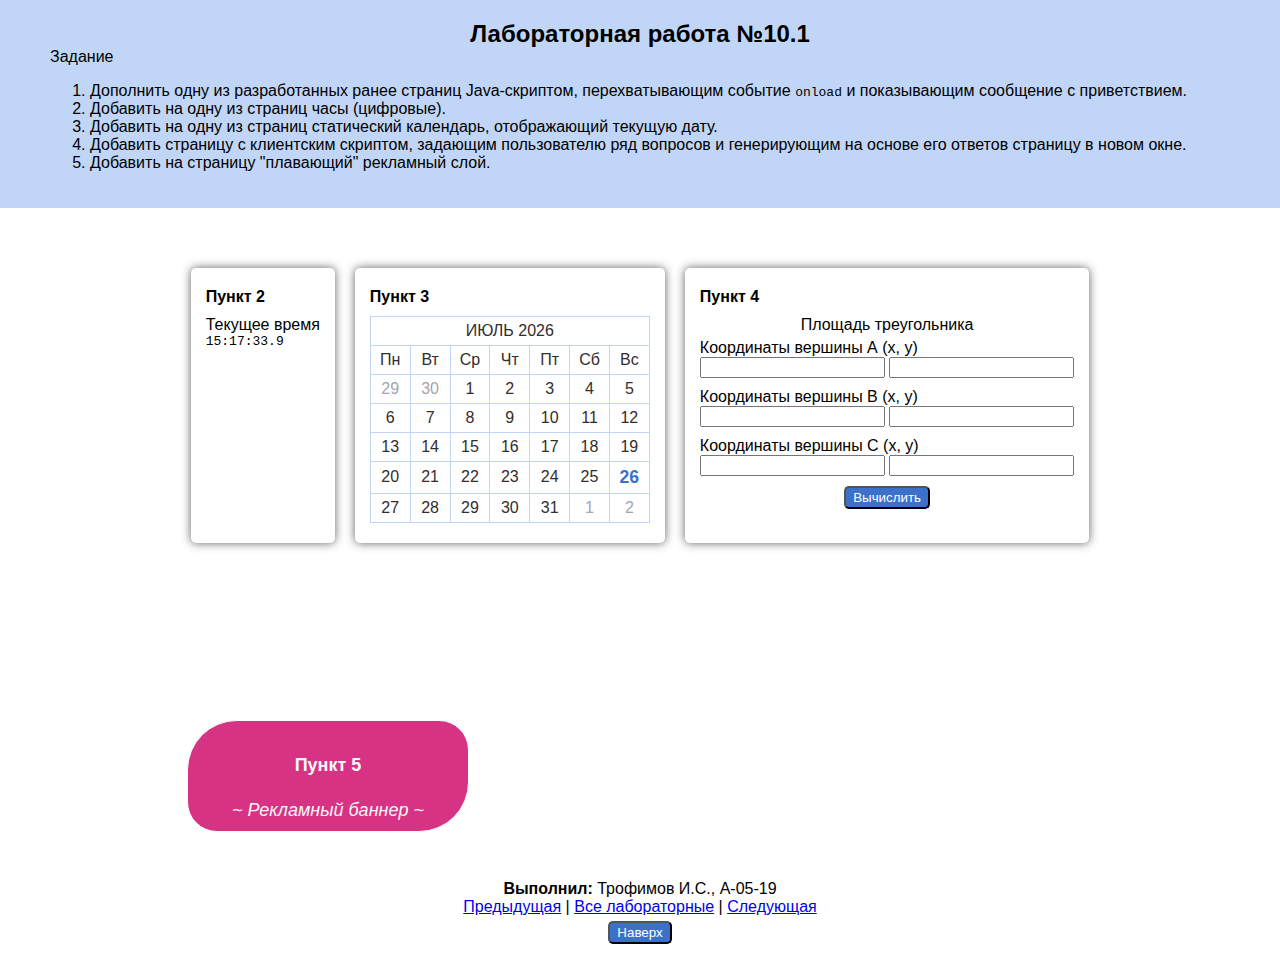
==== lab10/index.html @ 23afdb2e "add lab10" ====
<!DOCTYPE html>
<html>
    <head>
        <meta charset="utf-8">
        <meta http-equiv="X-UA-Compatible" content="IE=edge">
        <title>Компьютерные сети</title>
        <meta name="description" content="НИУ 'МЭИ', Компьютерные сети, 8-й семестр">
        <meta name="viewport" content="width=device-width, initial-scale=1">
        <link rel="stylesheet" href="../styles_global.css">
        <link rel="stylesheet" href="./styles.css">
        <script src="../scripts_global.js" defer></script>
        <script src="./scripts.js" defer></script>
        <script src="calender.js" defer></script>
    </head>
    <body>
        <div class="container">
            <div class="header">
                <h2>Лабораторная работа №10.1</h2>
                <strong>Задание</strong>
                <ol>
                    <li>
                        Дополнить одну из разработанных ранее страниц Java-скриптом,
                        перехватывающим событие <code>onload</code> и показывающим сообщение с приветствием.
                    </li>
                    <li>Добавить на одну из страниц часы (цифровые).</li>
                    <li>Добавить на одну из страниц статический календарь, отображающий текущую дату.</li>
                    <li>
                        Добавить страницу с клиентским скриптом, задающим пользователю ряд вопросов и
                        генерирующим на основе его ответов страницу в новом окне.
                    </li>
                    <li>Добавить на страницу "плавающий" рекламный слой.</li>
                </ol>
            </div>

            <div class="items">
                <div class="item border-shadow">
                    <h4>Пункт 2</h4>
                    <div>Текущее время</div>
                    <div id="clock" style="font-family: monospace">00:00:00.0</div>
                </div>
                <div class="item border-shadow">
                    <h4>Пункт 3</h4>
                    <div class="calendar-wrapper">
                        <div id="divCal"></div>
                    </div>
                </div>
                <div class="item border-shadow">
                    <h4>Пункт 4</h4>
                    <div class="sub-header">Площадь треугольника</div>
                    <form name="calculator" onsubmit="validateForm()">
                        <div class="form-field">
                            <div>
                                <label>Координаты вершины А (x, y)</label>
                            </div>
                            <input name="point1_x" type="number" required>
                            <input name="point1_y" type="number" required>
                        </div>
                        <div class="form-field">
                            <div>
                                <label>Координаты вершины B (x, y)</label>
                            </div>
                            <input name="point2_x" type="number" required>
                            <input name="point2_y" type="number" required>
                        </div>
                        <div class="form-field">
                            <div>
                                <label>Координаты вершины C (x, y)</label>
                            </div>
                            <input name="point3_x" type="number" required>
                            <input name="point3_y" type="number" required>
                        </div>
                        <div class="form-field sub-header">
                            <button class="btn-primary" type="submit">Вычислить</button>
                        </div>
                    </form>
                </div>
            </div>
        </div>
        <div id="spam">
            <h4>Пункт 5</h4>
            <i>~ Рекламный баннер ~</i>
        </div>
        <footer class="footer">
            <div>
                <strong>Выполнил: </strong> Трофимов И.С., А-05-19
            </div>
            <div>
                <a href="../lab9/lab9_3/index.html">Предыдущая</a> |
                <a href="../index.html">Все лабораторные</a> |
                <a href="../lab13/index.html">Следующая</a>
            </div>
            <button class="btn-primary" style="margin-top: 5px" onclick="scrollUpwards()">Наверх</button>
        </footer>
    </body>
</html>
---- styles_global.css ----
:root {
    --primary: #3B71CA;
    --primary-light: #c1d6f6;
    --secondary: #9FA6B2;
    --light: #F8F8F8;
    --dark: #332D2D;
    --shadow: #332d2dc2;

    --red: #dc3545;
    --indigo: #6610f2;
    --purple: #6f42c1;
    --teal: #20c997;
    --cyan: #0dcaf0;
    --green: #198754;
    --yellow: #ffc107;
    --pink: #d63384;
    --orange: #fd7e14;
    --blue: #0d6efd;
}

body, html{
    height: 100%;
    margin: 0;
    padding: 0;
    background-color: white;
    font-family: 'Trebuchet MS', 'Lucida Sans Unicode', 'Lucida Grande', 'Lucida Sans', Arial, sans-serif;
}


.container{
    margin: -20px 0 0;
    padding: 0;
    min-height: 100%;
    display: flex;
    flex-direction: column;
}


.header{
    padding: 20px 50px 20px;
    background-color: var(--primary-light);
    font-weight: 200;
    margin-bottom: 50px;
}
.header h2{
    text-align: center;
    margin-bottom: 0;
}
.sub-header{
    text-align: center;
}


.footer{
    flex-shrink: 0;
    padding-bottom: 10px;
    text-align: center;
    display: flex;
    flex-direction: column;
    align-items: center;
}


.items{
    display: flex;
    flex-wrap: wrap;
    justify-content: space-around;
    max-width: 1440px;
    align-self: center;
}

.item{
    padding: 20px 15px;
    margin: 10px 10px 20px;
    border-radius: 5px;
}
.item h4{
    margin: 0 0 10px 0;
}
.item a{
    margin-right: 20px;
}

.code{
    font-family: 'Courier New', Courier, monospace;
    font-size: 9pt;
    background-color: lightgrey;
}


.border-shadow{
    box-shadow: 0px 0px 10px var(--shadow);
}


.btn-light, .btn-primary{
    padding: 2px 7px;
    border-radius: 5px;
    cursor: pointer;
}
.btn-light:hover{
    background-color: var(--light);
    color: var(--dark);
}

.btn-primary{
    background-color: var(--primary);
    color: white;
}
.btn-primary:hover{
    background-color: var(--primary-light);
    color: var(--dark);
}


.float-left{
    float: left;
    margin-right: 10px;
}


/* ================================ Colors ================================ */
.bg-red {
    background-color: var(--red);
}
.text-red {
    color: var(--red);
}
.bg-cyan {
    background-color: var(--cyan);
}
.text-cyan {
    color: var(--cyan);
}
.bg-blue {
    background-color: var(--blue);
}
.text-blue {
    color: var(--blue);
}
.bg-teal {
    background-color: var(--teal);
}
.text-teal {
    color: var(--teal);
}
.bg-green {
    background-color: var(--green);
}
.text-green {
    color: var(--green);
}
.bg-orange {
    background-color: var(--orange);
}
.text-orange {
    color: var(--orange);
}
.bg-yellow {
    background-color: var(--yellow);
}
.text-yellow {
    color: var(--yellow);
}
.bg-pink {
    background-color: var(--pink);
}
.text-pink {
    color: var(--pink);
}
.bg-purple {
    background-color: var(--purple);
}
.text-purple {
    color: var(--purple);
}
.bg-indigo {
    background-color: var(--indigo);
}
.text-indigo {
    color: var(--indigo);
}
.bg-primary {
    background-color: var(--primary);
}
.text-primary {
    color: var(--primary);
}
.bg-primary-light {
    background-color: var(--primary-light);
}
.text-primary-light {
    color: var(--primary-light);
}
.bg-secondary {
    background-color: var(--secondary);
}
.text-secondary {
    color: var(--secondary);
}
.bg-light {
    background-color: var(--light);
}
.text-light {
    color: var(--light);
}
.bg-dark {
    background-color: var(--dark);
}
.text-dark {
    color: var(--dark);
}
---- lab10/styles.css ----
/* ================================ Calendar ================================ */
.calendar-wrapper {
    width: 280px;
}

table {
    clear: both;
    width: 100%;
    border: 1px solid var(--primary-light);
    border-radius: 3px;
    border-collapse: collapse;
    color: var(--dark);
}

td {
    padding: 5px 5px;
    text-align: center;
    vertical-align: middle;
    border-right: 1px solid var(--primary-light);
    border-top: 1px solid var(--primary-light);
    width: 14.28571429%;
}
thead td {
    border: none;
    color: var(--dark);
    text-transform: uppercase;
}
td.not-current {
    color: var(--secondary);
}
td.today {
    font-weight: 800;
    color: var(--primary);
    font-size: 1.1em;
}


/* ================================ Forms ================================ */
.form-field{
    margin-bottom: 10px;
}

form{
    margin: 5px 0 8px 0;
}


/* ================================ Spam ================================ */
#spam{
    width: 200px;
    position: absolute;
    top: 80%;
    background: var(--pink);
    color: var(--light);
    font-size: large;
    text-align: center;
    padding: 10px 40px;
    border: white 1px solid;
    border-radius: 50px 30px 50px 30px;
}
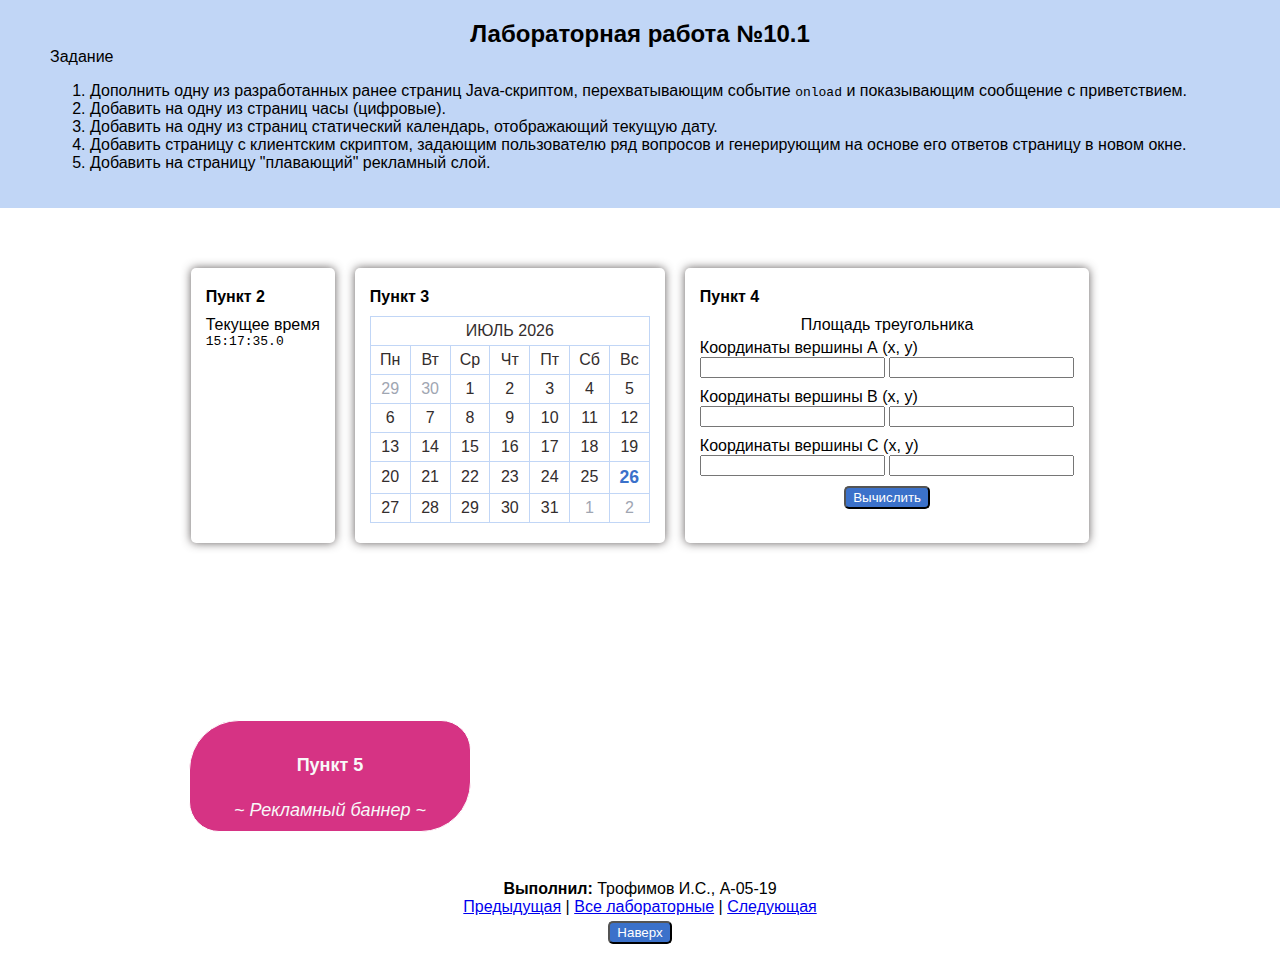
==== commit d4f9b209: "minor changes" ====
--- a/lab10/index.html
+++ b/lab10/index.html
@@ -87,7 +87,7 @@
             <div>
                 <a href="../lab9/lab9_3/index.html">Предыдущая</a> |
                 <a href="../index.html">Все лабораторные</a> |
-                <a href="../lab13/index.html">Следующая</a>
+                <a href="../lab13_1/index.html">Следующая</a>
             </div>
             <button class="btn-primary" style="margin-top: 5px" onclick="scrollUpwards()">Наверх</button>
         </footer>
--- a/styles_global.css
+++ b/styles_global.css
@@ -64,7 +64,7 @@
 .items{
     display: flex;
     flex-wrap: wrap;
-    justify-content: space-around;
+    justify-content: center;
     max-width: 1440px;
     align-self: center;
 }
@@ -81,12 +81,6 @@
     margin-right: 20px;
 }
 
-.code{
-    font-family: 'Courier New', Courier, monospace;
-    font-size: 9pt;
-    background-color: lightgrey;
-}
-
 
 .border-shadow{
     box-shadow: 0px 0px 10px var(--shadow);
@@ -111,6 +105,11 @@
     background-color: var(--primary-light);
     color: var(--dark);
 }
+.btn-primary:disabled{
+    background-color: var(--secondary);
+    color: var(--dark);
+    cursor: default;
+}
 
 
 .float-left{
